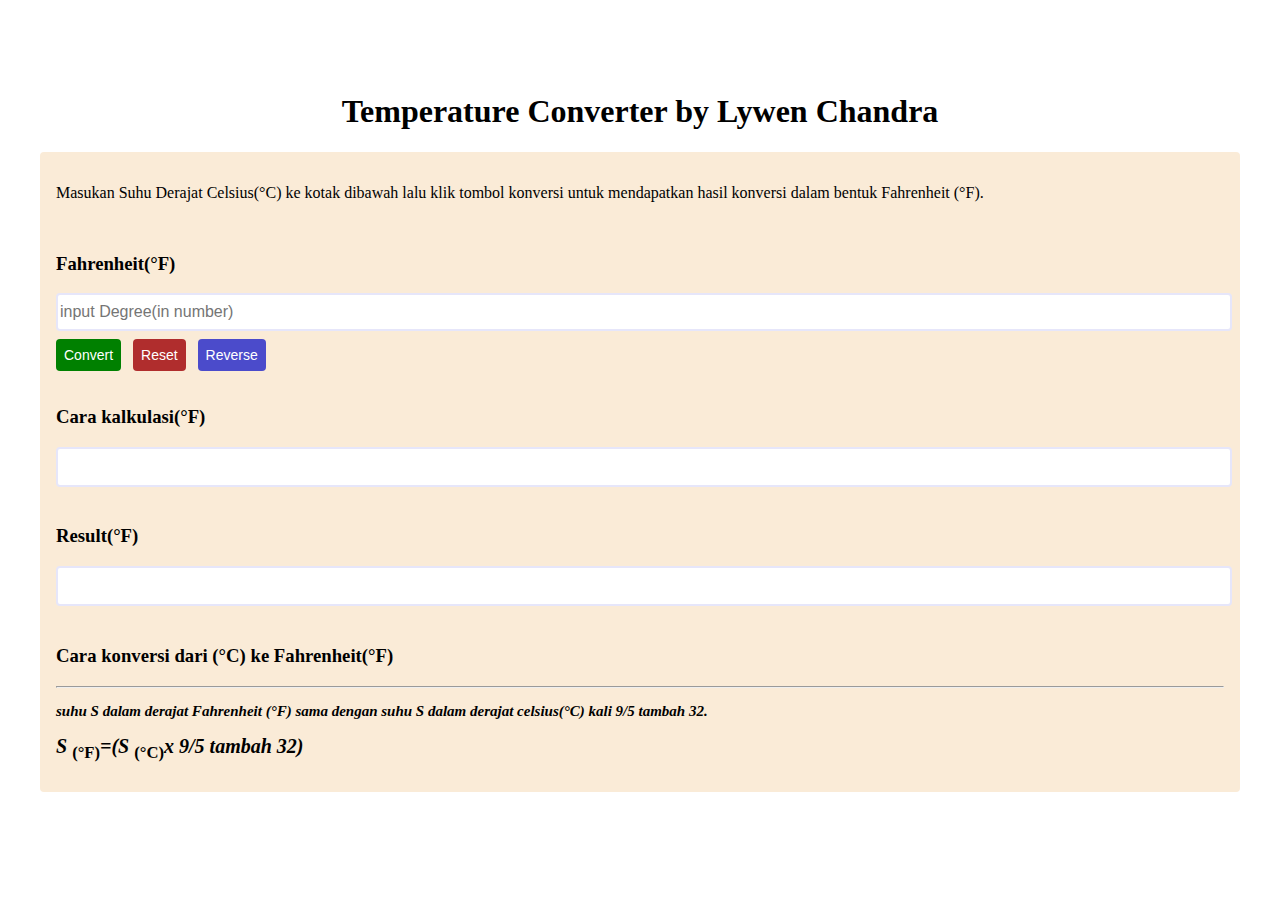
==== F-to-C.html @ f0a7e3c2 "19-20 april progress" ====
<!DOCTYPE html>
<html lang="en">

<head>
    <meta charset="UTF-8">
    <meta name="viewport" content="width=device-width, initial-scale=1.0">
    <title>Temperature Converter</title>
    <link rel="stylesheet" href="./css/style.css">
    <script src="./js/script.js"></script>
</head>

<body>
    <main>
        <header class="main-title">
            <h1>Temperature Converter by Lywen Chandra</h1>
        </header>

        <Section class="main-section">
            <!-- section introduction -->
            <section>
                <p> Masukan Suhu Derajat Celsius(&deg;C) ke kotak dibawah lalu klik tombol konversi 
                    untuk mendapatkan hasil konversi dalam bentuk Fahrenheit (&deg;F).
                </p>
            </section>
        
            <form onsubmit="convertFahrenheit(); return false;">
                <section class="section-celsius">
                    <header>
                        <h3>Fahrenheit(&deg;F)</h3>
                    </header>
    
                    <article>
                        <input id="input-celsius" placeholder="input Degree(in number)" pattern="\d+(\.\d+)?" required title="input should be a number"/>
                        
                        <div class="container-button">
                            <button id="button-convert" onclick="convert()">Convert</button>
                            <button id="button-reset" onclick="reset()" formnovalidate>Reset</button>
                            <button id="button-reverse" onclick="reverse()">Reverse</button>
                        </div>
                    </article>
                </section>
            </form>
                <section class="section-fahrenheit">
                    <header>
                        <h3>Cara kalkulasi(&deg;F)</h3>
                    </header>
    
                    <article>
                        <textarea id="result" rows="1" readonly></textarea>
                    </article>
                </section>
    
                <section class="section-result">
                    <header>
                        <h3>Result(&deg;F)</h3>
                    </header>
    
                    <article>
                        <textarea id="method-output" rows="1" readonly></textarea>
                    </article>
                </section>
    
                <section class="section-explanation">
                    <header>
                        <h3>Cara konversi dari (&deg;C) ke Fahrenheit(&deg;F)</h3>
                    </header>
                    <hr>
                    <article>

                        <h3 class="formula-desc">suhu S dalam derajat Fahrenheit (&deg;F) sama dengan
                            suhu S dalam derajat celsius(&deg;C) kali 9/5 tambah 32.</h3>
                        
                        <h1 class="formula-s">S <sub>(&deg;F)</sub>=(S <sub>(&deg;C)</sub>x 9/5 tambah 32)</h1>
                    </article>
                </section>
            


            
        </Section>
    </main>

</body>

</html>
---- css/style.css ----
/* ! Celcius to Fahrenheit ! */

main{
    padding: 32px;
    padding-right: 32px;
    padding-top: 64px;
    padding-bottom: 64px;
}

.main-title{
    text-align: center;
}

.main-section{
    background-color: antiquewhite;
    border-radius: 4px;
    padding: 16px;
}

.section-celsius{
    padding-top: 16px;
    border-radius: 4px;
}

.section-fahrenheit{
    padding-top: 16px;
    border-radius: 4px;
}

.section-result{
    padding-top: 16px;
    border-radius: 4px;
}

.section-explanation{
    padding-top: 16px;
    border-radius: 4px;
}

input{
    width: 100%;
    height: 32px;
    resize: none;
    border: 2px solid lavender ;
    border-radius: 4px;
    font-size: 16px;
    color: coral;
}

textarea{
    width: 100%;
    height: 32px;
    resize: none;
    border: 2px solid lavender ;
    border-radius: 4px;
    font-size: 16px;
    color: coral;
}

.formula-s{
    font-size: 20px;
    font-style: italic;
}

.formula-desc{
    font-size: 15px;
    font-style: italic;
}

.formula-s>sub{
    font-style: normal;
}

.container-button{
    padding-top: 8px;
}

button{
    border: none;
    font-size: 14px;
    padding: 8px;
    border-radius: 4px;
    font-family: Arial;
}
#button-convert{
    background-color: green;
    color: white;
    margin-right: 8px;
}
#button-reset{
    background-color: rgb(176, 45, 45);
    color: white;
    margin-right: 8px;
}
#button-reverse{
    background-color: rgb(75, 75, 203);
    color: white;
}

/* !Fahrenheit to Celcius ! */
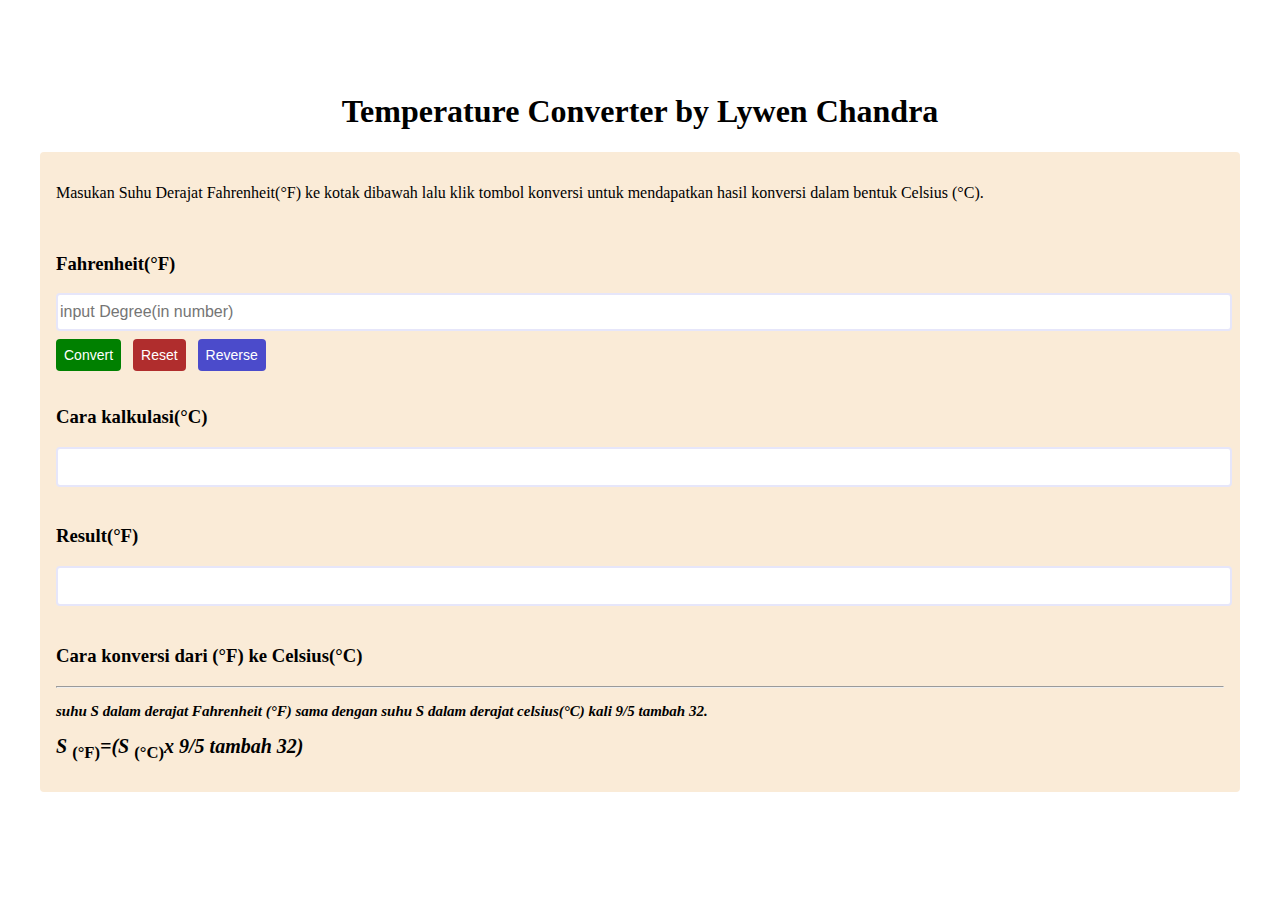
==== commit 0852738d: "90% DONE" ====
--- a/F-to-C.html
+++ b/F-to-C.html
@@ -15,38 +15,38 @@
             <h1>Temperature Converter by Lywen Chandra</h1>
         </header>
 
-        <Section class="main-section">
+        <section class="main-section">
             <!-- section introduction -->
             <section>
-                <p> Masukan Suhu Derajat Celsius(&deg;C) ke kotak dibawah lalu klik tombol konversi 
-                    untuk mendapatkan hasil konversi dalam bentuk Fahrenheit (&deg;F).
+                <p> Masukan Suhu Derajat Fahrenheit(&deg;F) ke kotak dibawah lalu klik tombol konversi 
+                    untuk mendapatkan hasil konversi dalam bentuk Celsius (&deg;C).
                 </p>
             </section>
         
             <form onsubmit="convertFahrenheit(); return false;">
-                <section class="section-celsius">
+                <section class="section-fahrenheit">
                     <header>
                         <h3>Fahrenheit(&deg;F)</h3>
                     </header>
     
                     <article>
-                        <input id="input-celsius" placeholder="input Degree(in number)" pattern="\d+(\.\d+)?" required title="input should be a number"/>
+                        <input id="input-fahrenheit" placeholder="input Degree(in number)" pattern="\d+(\.\d+)?" required title="input should be a number"/>
                         
                         <div class="container-button">
-                            <button id="button-convert" onclick="convert()">Convert</button>
-                            <button id="button-reset" onclick="reset()" formnovalidate>Reset</button>
-                            <button id="button-reverse" onclick="reverse()">Reverse</button>
+                            <button id="button-convert" onclick="convertFahrenheit()">Convert</button>
+                            <button id="button-reset" onclick="resetFahrenheit()" formnovalidate>Reset</button>
+                            <button id="button-reverse" onclick="reverseFahrenheit()">Reverse</button>
                         </div>
                     </article>
                 </section>
             </form>
-                <section class="section-fahrenheit">
+                <section class="section-celsius">
                     <header>
-                        <h3>Cara kalkulasi(&deg;F)</h3>
+                        <h3>Cara kalkulasi(&deg;C)</h3>
                     </header>
     
                     <article>
-                        <textarea id="result" rows="1" readonly></textarea>
+                        <textarea id="result-fahrenheit" rows="1" readonly></textarea>
                     </article>
                 </section>
     
@@ -62,7 +62,7 @@
     
                 <section class="section-explanation">
                     <header>
-                        <h3>Cara konversi dari (&deg;C) ke Fahrenheit(&deg;F)</h3>
+                        <h3>Cara konversi dari (&deg;F) ke Celsius(&deg;C)</h3>
                     </header>
                     <hr>
                     <article>
@@ -77,9 +77,9 @@
 
 
             
-        </Section>
+        </section>
     </main>
 
 </body>
 
-</html>+</html>
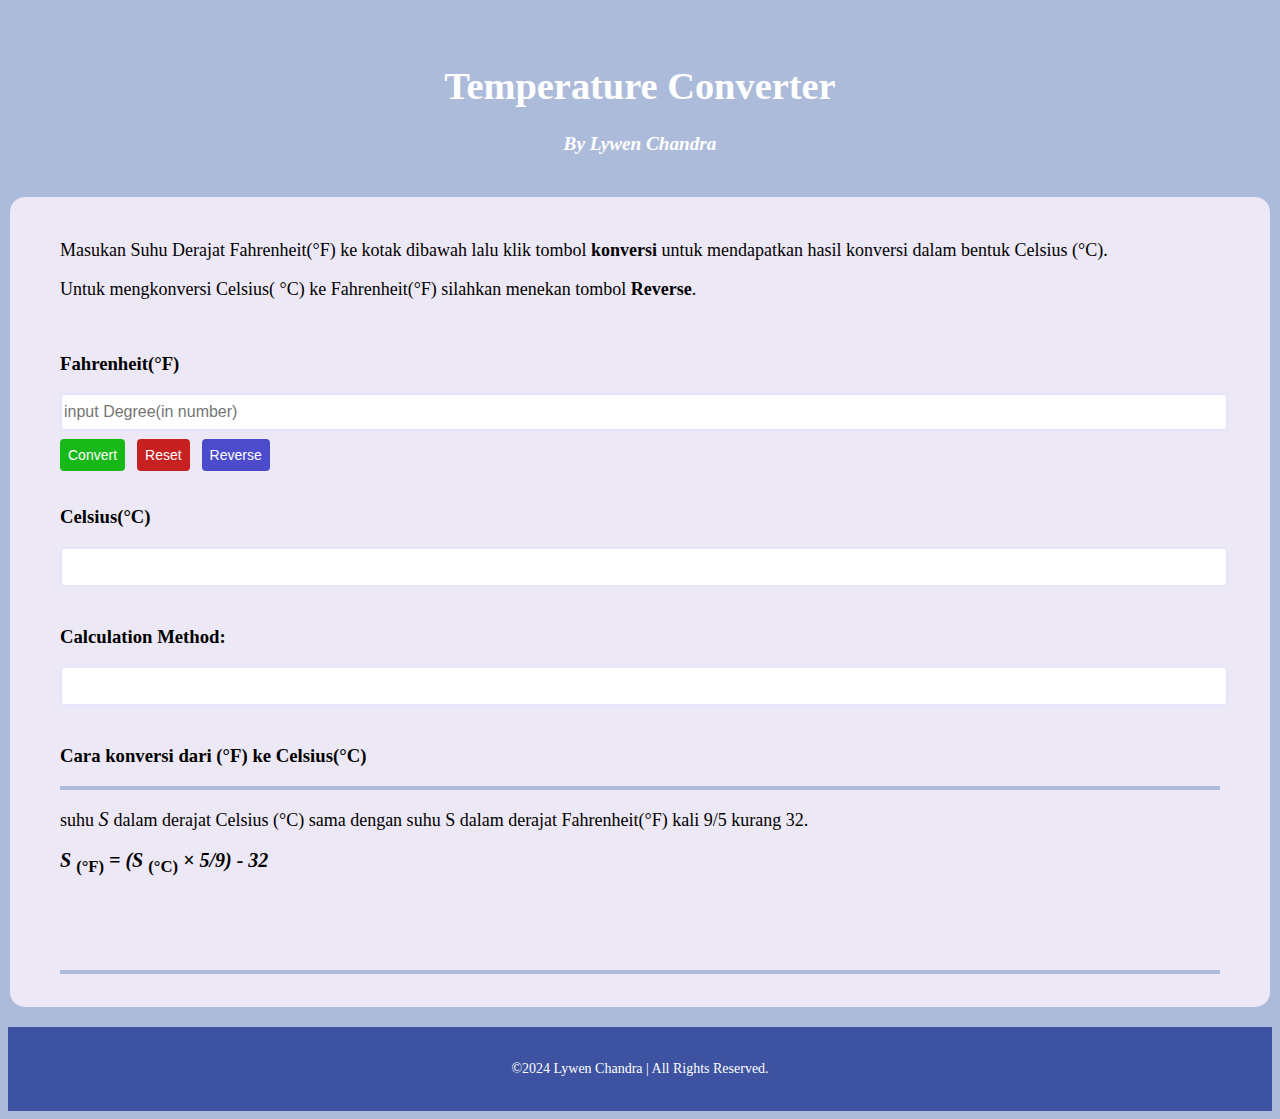
==== commit 0566c493: "FINALY" ====
--- a/F-to-C.html
+++ b/F-to-C.html
@@ -12,14 +12,17 @@
 <body>
     <main>
         <header class="main-title">
-            <h1>Temperature Converter by Lywen Chandra</h1>
+            <h1>Temperature Converter</h1>
+            <h4><i>By Lywen Chandra</i></h4>
         </header>
 
         <section class="main-section">
             <!-- section introduction -->
-            <section>
-                <p> Masukan Suhu Derajat Fahrenheit(&deg;F) ke kotak dibawah lalu klik tombol konversi 
+            <section class="instruction">
+                <p> Masukan Suhu Derajat Fahrenheit(&deg;F) ke kotak dibawah lalu klik tombol <b>konversi</b>  
                     untuk mendapatkan hasil konversi dalam bentuk Celsius (&deg;C).
+                </p>
+                <p> Untuk mengkonversi Celsius( &deg;C) ke Fahrenheit(&deg;F) silahkan menekan tombol <b>Reverse</b>.
                 </p>
             </section>
         
@@ -42,7 +45,7 @@
             </form>
                 <section class="section-celsius">
                     <header>
-                        <h3>Cara kalkulasi(&deg;C)</h3>
+                        <h3>Celsius(&deg;C)</h3>
                     </header>
     
                     <article>
@@ -52,7 +55,7 @@
     
                 <section class="section-result">
                     <header>
-                        <h3>Result(&deg;F)</h3>
+                        <h3>Calculation Method:</h3>
                     </header>
     
                     <article>
@@ -64,22 +67,31 @@
                     <header>
                         <h3>Cara konversi dari (&deg;F) ke Celsius(&deg;C)</h3>
                     </header>
-                    <hr>
+                    <hr style="border: 2px solid #ADBBDA;">
                     <article>
 
-                        <h3 class="formula-desc">suhu S dalam derajat Fahrenheit (&deg;F) sama dengan
-                            suhu S dalam derajat celsius(&deg;C) kali 9/5 tambah 32.</h3>
+                        <p class="formula-desc">suhu
+                            <span class="symbol">
+                                <i>S</i>
+                            </span>
+                            dalam derajat Celsius (&deg;C) sama dengan
+                            suhu 
+                            <span>
+                                S
+                            </span>
+                            dalam derajat Fahrenheit(&deg;F) kali 9/5 kurang 32.</p>
                         
-                        <h1 class="formula-s">S <sub>(&deg;F)</sub>=(S <sub>(&deg;C)</sub>x 9/5 tambah 32)</h1>
+                        <h1 class="formula-s">S <sub>(&deg;F)</sub> = (S <sub>(&deg;C)</sub> × 5/9) - 32</h1>
                     </article>
+                    
                 </section>
-            
-
-
-            
+                <br><br><br><br>
+                <hr style="border: 2px solid #ADBBDA;">
         </section>
     </main>
-
+    <footer> 
+        <p>&copy;2024 Lywen Chandra | All Rights Reserved.</p>
+    </footer>
 </body>
 
 </html>
--- a/css/style.css
+++ b/css/style.css
@@ -1,20 +1,34 @@
 /* ! Celcius to Fahrenheit ! */
 
 main{
-    padding: 32px;
-    padding-right: 32px;
-    padding-top: 64px;
-    padding-bottom: 64px;
+    padding: 10px;
+    padding-right: 2px;
+    padding-left: 2px;
+    padding-top: 30px;
+    padding-bottom: 20px;
 }
+
+
+body{
+background-color: #adbbda ;
+}
+
 
 .main-title{
     text-align: center;
+    padding-bottom: 1rem;
+    padding-top: 0rem;
+    color: white;
+    font-size: larger;
 }
 
 .main-section{
-    background-color: antiquewhite;
+    background-color: #ede8f5;
     border-radius: 4px;
-    padding: 16px;
+    padding: 25px;
+    border-radius: 15px;
+    padding-left: 50px;
+    padding-right: 50px;
 }
 
 .section-celsius{
@@ -44,7 +58,7 @@
     border: 2px solid lavender ;
     border-radius: 4px;
     font-size: 16px;
-    color: coral;
+    color: #3D52A0;
 }
 
 textarea{
@@ -54,7 +68,7 @@
     border: 2px solid lavender ;
     border-radius: 4px;
     font-size: 16px;
-    color: coral;
+    color: #3D52A0;
 }
 
 .formula-s{
@@ -63,7 +77,12 @@
 }
 
 .formula-desc{
-    font-size: 15px;
+    font-size: 18px;
+    font-style: normal;
+}
+
+.symbol{
+    font-size: 20px;
     font-style: italic;
 }
 
@@ -81,14 +100,15 @@
     padding: 8px;
     border-radius: 4px;
     font-family: Arial;
+    cursor: pointer;
 }
 #button-convert{
-    background-color: green;
+    background-color: rgb(23, 184, 23);
     color: white;
     margin-right: 8px;
 }
 #button-reset{
-    background-color: rgb(176, 45, 45);
+    background-color: rgb(199, 32, 32);
     color: white;
     margin-right: 8px;
 }
@@ -97,4 +117,28 @@
     color: white;
 }
 
-/* !Fahrenheit to Celcius ! */
+textarea {
+    cursor: not-allowed;
+}
+
+.instruction{
+    font-size: 18px;
+}
+
+footer {
+    background-color: #3D52A0;
+    color: #fff;
+    text-align: center;
+    padding: 20px;
+    margin-top: 0px;
+    
+}
+
+footer p {
+    font-size: 14px;
+}
+
+/* .container{
+    width: 50%;
+    margin: auto;
+} */
